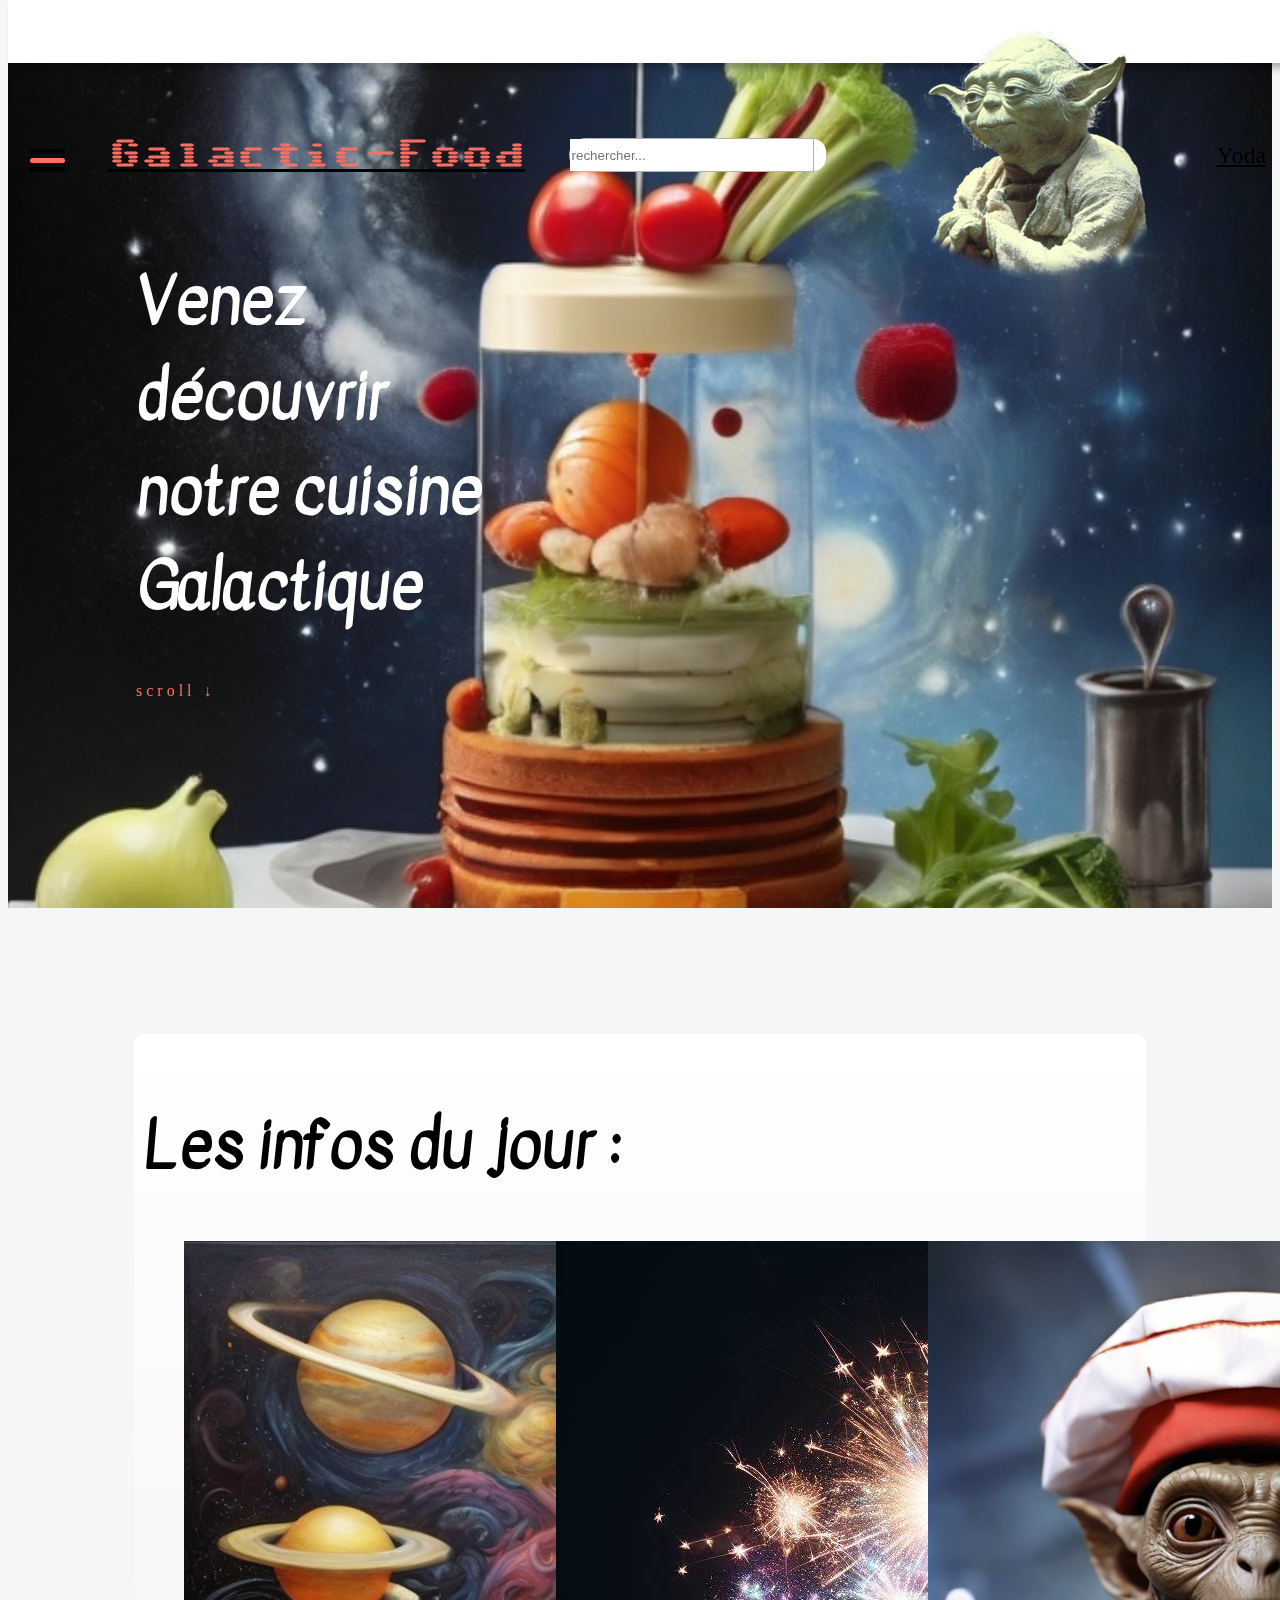
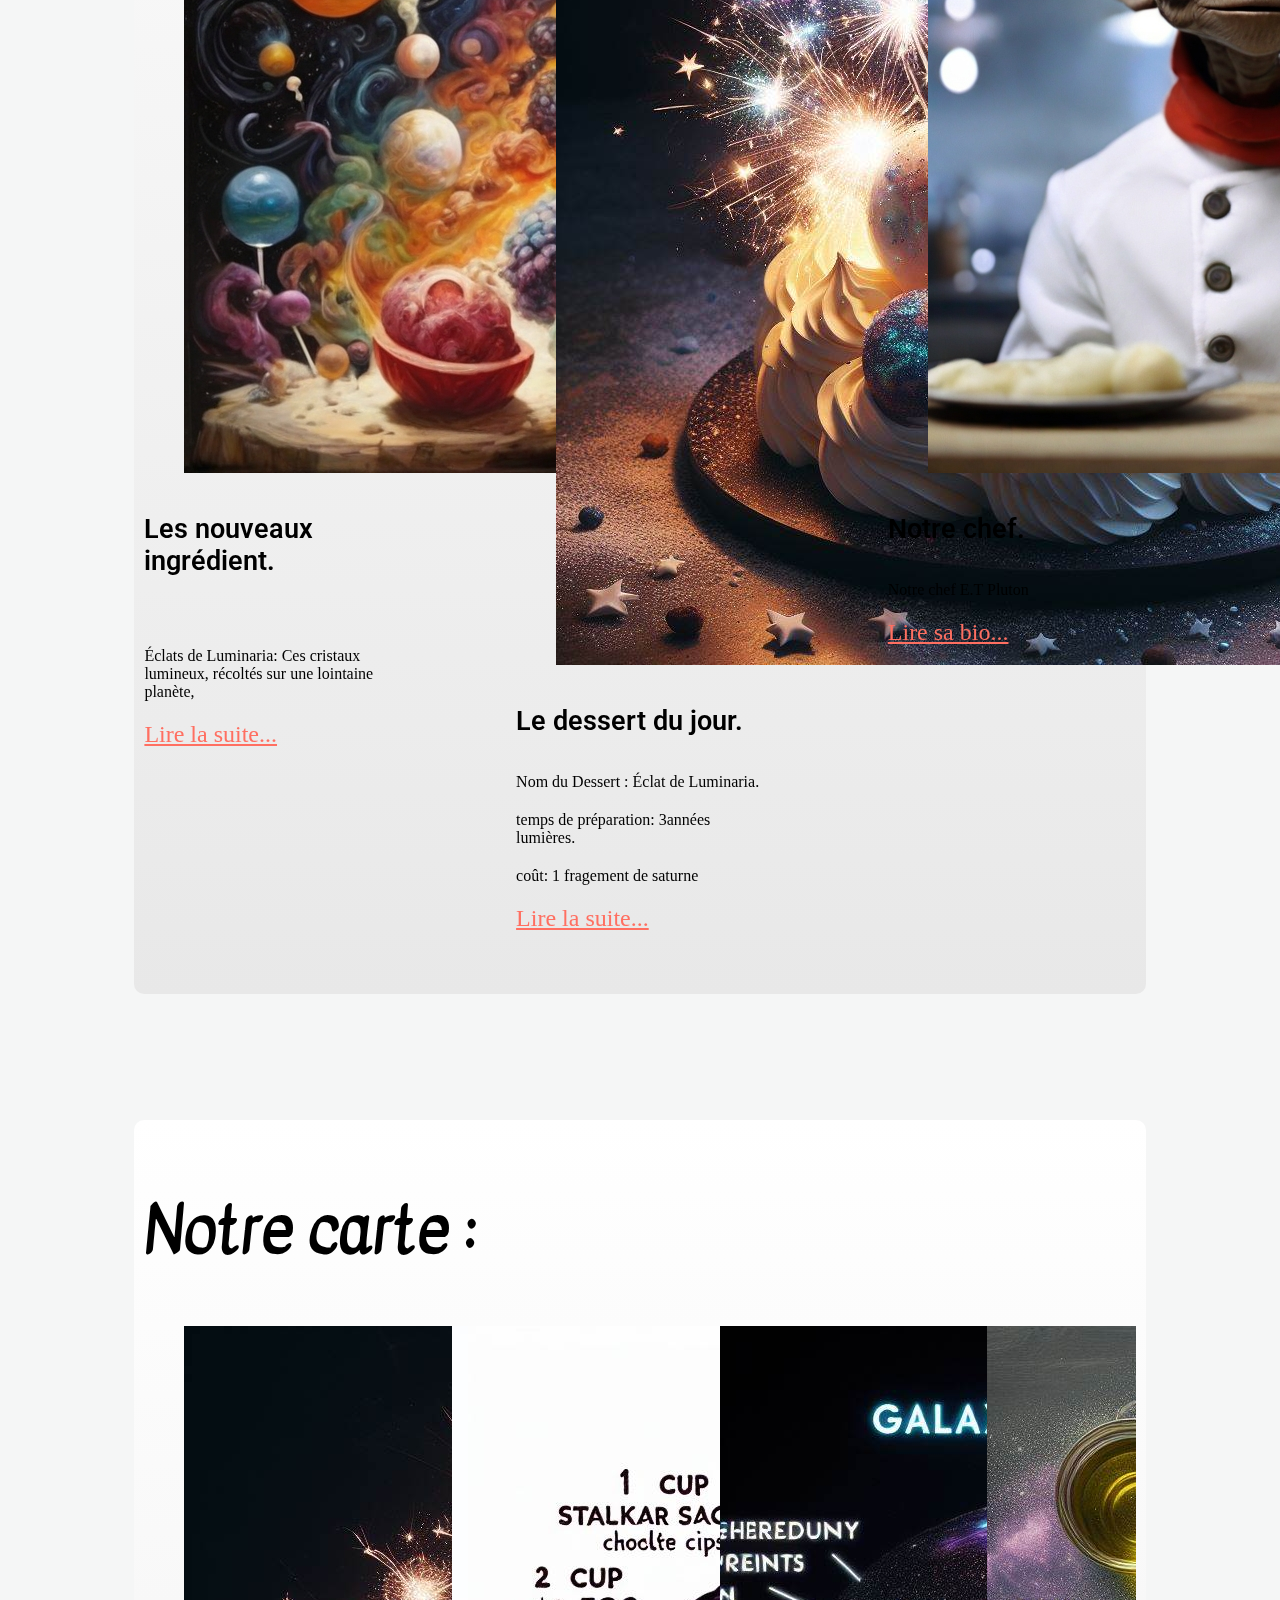
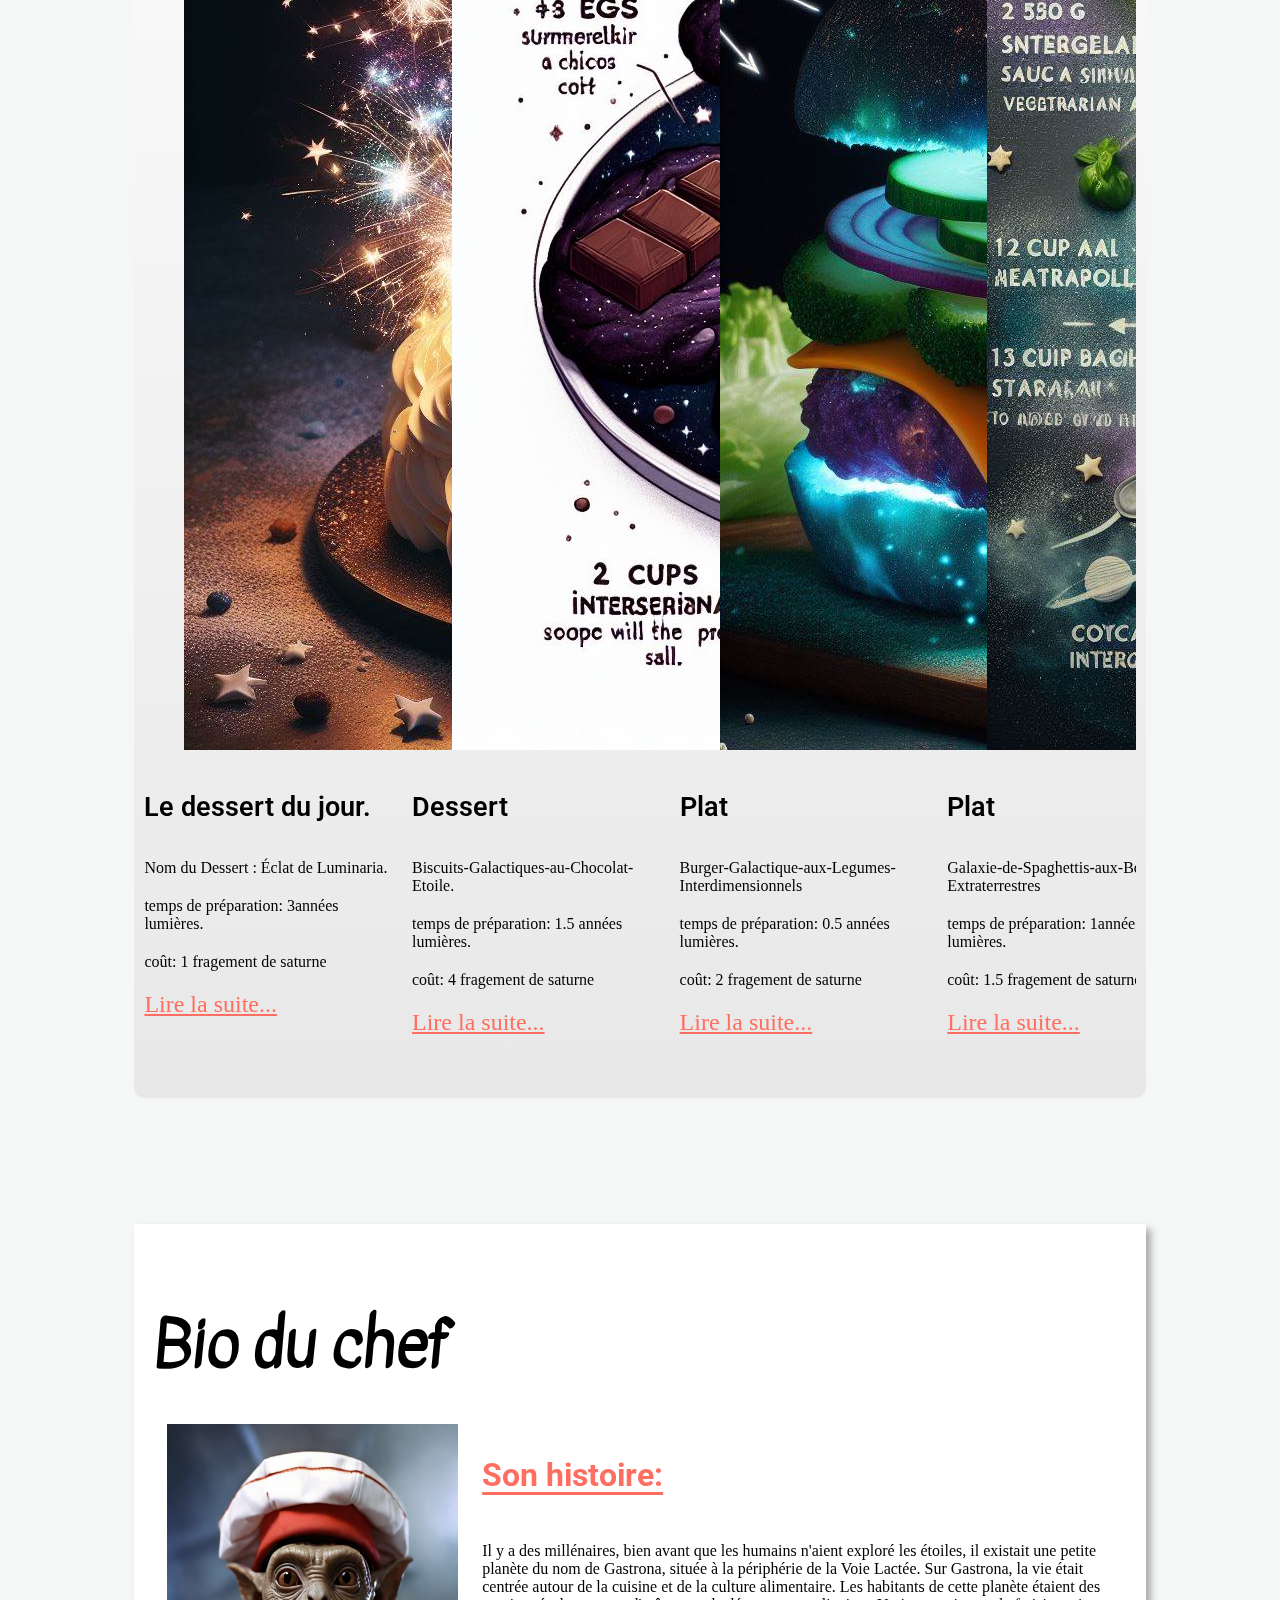
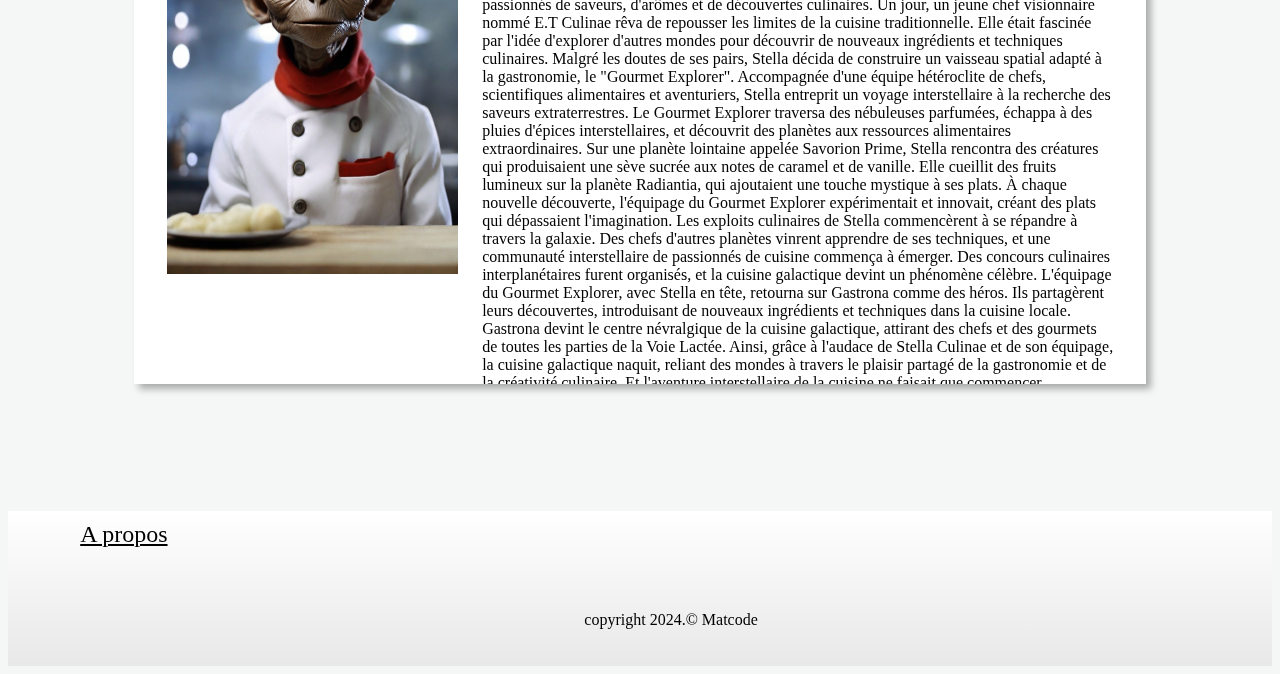
==== index.html @ e608a7cc "Site absurde 1er reposit" ====
<!DOCTYPE html>
<html lang="fr">
  <head>
    <meta charset="UTF-8" />
    <meta name="viewport" content="width=device-width, initial-scale=1.0" />

    <!-- Lien CSS -->
    <link rel="stylesheet" href="./style.css" />

    <!-- Lien Fontawsome -->
    <script
      src="https://kit.fontawesome.com/840e5f51a1.js"
      crossorigin="anonymous"
    ></script>

    <!-- Lien javascript -->
    <script src="./script.js" defer></script>

    <title>Galactic-food</title>
  </head>

  <body>
    <!-- Header -->
    <header class="flex space-arround item-center border-shadow">
      <!-- meni déroulant -->
      <!-- Menu burger -->
      <a href="#" id="openBtn">
        <span id="burger"></span>
      </a>
      <div id="mySidenav" class="sidenav flex space-arround border-shadow">
        <!-- colonne gauche -->
        <ul class="colonne-gauche flex direction-colomn">
          <li>
            <p class="titre-menu">Catégories</p>
          </li>
          <li><a href="#">Petit déjeuner</a></li>
          <li><a href="./Dejeuner.html">Déjeuner</a></li>
          <li><a href="#">Gouter</a></li>
          <li><a href="#">Souper</a></li>
          <li><a href="./menu1.html">Dessert du jour</a></li>
        </ul>
        <!-- colonne droite -->
        <ul class="colonne-right">
          <li>
            <p class="titre-menu">Info</p>
          </li>
          <li>
            <a href="./histoire.html">les débuts de la cuisine Galactic</a>
          </li>
          <li><a href="#bio">Bio du chef E.T</a></li>
          <li><a href="./info.html">Info du jour</a></li>
        </ul>
      </div>


      <!-- Logo -->
      <a href="./index.html">
        <h1>Galactic-Food</h1>
      </a>

      <!-- Barre de recherche -->
      <form action="search" method="GET" class="flex space-between">
        <input type="text" id="search-bar" placeholder="rechercher..." />
        <button type="submit">
          <i class="fa-solid fa-magnifying-glass"></i>
        </button>
      </form>

      <!-- Account -->
      <div class="account">
        <a href="./account.html" class="flex item-center">
          <figure class="image is-48x48">
            <img
              class="is-rounded"
              src="./assets/yoda.ico"
              alt="Photo de yoda"
            />
          </figure>
          <p>Yoda</p>
        </a>
      </div>
    </header>

    <!-- section hero -->
    <section class="hero">
      <div class="hero-titre flex">
        <h2>Venez découvrir notre cuisine Galactique</h2>
        <p class="orange-color">scroll <span>&#8595;</span></p>
      </div>
    </section>

    <main>
      <!-- Section info du jour-->
      <article class="margin white-bg padding radius10">
        <div class="container-card flex space-between">
          <h2>Les infos du jour :</h2>
          <!-- card 1 -->
          <div class="card">
            <div class="card-image">
              <figure class="image is-4by3">
                <img
                  src="./assets/Ingredient-galactic.jpeg"
                  alt="Ingredient galactique"
                />
              </figure>
              <h4>Les nouveaux ingrédient.</h4>
              <br />
              <p>
                Éclats de Luminaria: Ces cristaux lumineux, récoltés sur une
                lointaine planète,
              </p>
              <p><a href="info.html" class="">Lire la suite...</a></p>
            </div>
          </div>

          <!-- card2 -->
          <div class="card">
            <div class="card-image">
              <figure class="image is-4by3">
                <img
                  src="./assets/dessert-du-jour.jpeg"
                  alt="dessert du jour"
                />
              </figure>
              <h4>Le dessert du jour.</h4>
              <p>Nom du Dessert : Éclat de Luminaria.</p>
              <p>temps de préparation: 3années lumières.</p>
              <p>coût: 1 fragement de saturne</p>
              <p><a href="./menu1.html" class="">Lire la suite...</a></p>
            </div>
          </div>

          <!-- card3 -->
          <div class="card">
            <div class="card-image">
              <figure class="image is-4by3">
                <img src="./assets/ET-chef-cuisto.jpeg" alt="chef etoilé" />
              </figure>
              <h4>Notre chef.</h4>
              <p>Notre chef E.T Pluton</p>
              <p><a href="#bio" class="">Lire sa bio...</a></p>
            </div>
          </div>
        </div>
      </article>

      <!-- carte des menus scroll-->
      <section class="recette margin white-bg padding radius10">
        <h2>Notre carte :</h2>
        <div class="container-card flex space-between scroll">
          <!-- Carte menu 1 -->
          <div class="card carte-menu">
            <div class="card-image">
              <figure class="image is-4by3">
                <img
                  src="./assets/dessert-du-jour.jpeg"
                  alt="dessert du jour"
                />
              </figure>
              <h4>Le dessert du jour.</h4>
              <p>Nom du Dessert : Éclat de Luminaria.</p>
              <p>temps de préparation: 3années lumières.</p>
              <p>coût: 1 fragement de saturne</p>
              <p><a href="./menu1.html" class="">Lire la suite...</a></p>
            </div>
          </div>

          <!-- Carte menu 2 -->
          <div class="card carte-menu">
            <div class="card-image">
              <figure class="image is-4by3">
                <img
                  src="./assets/Biscuits-Galactiques-au-Chocolat-etoile.jpeg"
                  alt="Biscuits-Galactiques-au-Chocolat-Etoile"
                />
              </figure>
              <h4>Dessert</h4>
              <p>Biscuits-Galactiques-au-Chocolat-Etoile.</p>
              <p>temps de préparation: 1.5 années lumières.</p>
              <p>coût: 4 fragement de saturne</p>
              <p><a href="" class="">Lire la suite...</a></p>
            </div>
          </div>
          <!-- Carte menu 3 -->
          <div class="card carte-menu">
            <div class="card-image">
              <figure class="image is-4by3">
                <img
                  src="./assets/Burger-Galactique-aux-Legumes-Interdimensionnels.jpeg"
                  alt="Burger-Galactique-aux-Legumes-Interdimensionnels"
                />
              </figure>
              <h4>Plat</h4>
              <p>Burger-Galactique-aux-Legumes-Interdimensionnels</p>
              <p>temps de préparation: 0.5 années lumières.</p>
              <p>coût: 2 fragement de saturne</p>
              <p><a href="" class="">Lire la suite...</a></p>
            </div>
          </div>

          <!-- Carte menu 4 -->
          <div class="card carte-menu">
            <div class="card-image">
              <figure class="image is-4by3">
                <img
                  src=".//assets/Galaxie-de-Spaghettis-aux-Boulettes-Extraterrestres.jpeg"
                  alt="Galaxie-de-Spaghettis-aux-Boulettes-Extraterrestres"
                />
              </figure>
              <h4>Plat</h4>
              <p>Galaxie-de-Spaghettis-aux-Boulettes-Extraterrestres</p>
              <p>temps de préparation: 1années lumières.</p>
              <p>coût: 1.5 fragement de saturne</p>
              <p><a href="" class="">Lire la suite...</a></p>
            </div>
          </div>

          <!-- Carte menu 5 -->
          <div class="card carte-menu">
            <div class="card-image">
              <figure class="image is-4by3">
                <img
                  src="./assets/Gateau-Lune-a-la-Creme-d'Asteroides.jpeg"
                  alt="Gateau-Lune-a-la-Creme-d'astéroides"
                />
              </figure>
              <h4>Dessert</h4>
              <p>Gateau-Lune-a-la-Creme-d'asteroides</p>
              <p>temps de préparation: 3années lumières.</p>
              <p>coût: 1 fragement de saturne</p>
              <p><a href="" class="">Lire la suite...</a></p>
            </div>
          </div>

          <!-- Carte menu 6 -->
          <div class="card carte-menu">
            <div class="card-image">
              <figure class="image is-4by3">
                <img
                  src="./assets/Pizza-Extraterrestre-aux-Fromages-Interstellaires.jpeg"
                  alt="Pizza-Extraterrestre-aux-Fromages-Interstellaires"
                />
              </figure>
              <h4>Plat</h4>
              <p>Pizza-Extraterrestre-aux-Fromages-Interstellaires</p>
              <p>temps de préparation: 4années lumières.</p>
              <p>coût: 5 fragement de saturne</p>
              <p><a href="" class="">Lire la suite...</a></p>
            </div>
          </div>

          <!-- Carte menu 7 -->
          <div class="card carte-menu">
            <div class="card-image">
              <figure class="image is-4by3">
                <img
                  src="./assets/Pasta-UFO-Carbonara.jpeg"
                  alt="Pasta-UFO-Carbonara"
                />
              </figure>
              <h4>Plat</h4>
              <p>Pasta-UFO-Carbonara</p>
              <p>temps de préparation: 2 années lumières.</p>
              <p>coût: 1.3 fragement de saturne</p>
              <p><a href="" class="">Lire la suite...</a></p>
            </div>
          </div>

          <!-- Carte menu 8 -->
          <div class="card carte-menu">
            <div class="card-image">
              <figure class="image is-4by3">
                <img
                  src="./assets/Poisson-Cosmiquee-n-Papillote.jpeg"
                  alt="Poisson-Cosmiquee-n-Papillote"
                />
              </figure>
              <h4>Poisson</h4>
              <p>Poisson-Cosmiquee-n-Papillote</p>
              <p>temps de préparation: 5 années lumières.</p>
              <p>coût: 2,4 fragement de saturne</p>
              <p><a href="" class="">Lire la suite...</a></p>
            </div>
          </div>

          <!-- Carte menu 9 -->
          <div class="card carte-menu">
            <div class="card-image">
              <figure class="image is-4by3">
                <img
                  src="./assets/Salade-de-Constellations-Etincelantes.jpeg"
                  alt="Salade-de-Constellations-Etincelantes"
                />
              </figure>
              <h4>Salade</h4>
              <p>Salade-de-Constellations-Etincelantes</p>
              <p>temps de préparation: 0,5 années lumières.</p>
              <p>coût: 0,7 fragement de saturne</p>
              <p><a href="" class="">Lire la suite...</a></p>
            </div>
          </div>

          <!-- Carte menu 10 -->
          <div class="card carte-menu">
            <div class="card-image">
              <figure class="image is-4by3">
                <img src="./assets/Smoothie-Big-Bang.jpeg" alt="" />
              </figure>
              <h4>Dessert</h4>
              <p>Smoothie-Big-Bang</p>
              <p>temps de préparation: 0,3 années lumières.</p>
              <p>coût: 0,2 fragement de saturne</p>
              <p><a href="" class="">Lire la suite...</a></p>
            </div>
          </div>

          <!-- Carte menu 11 -->
          <div class="card carte-menu">
            <div class="card-image">
              <figure class="image is-4by3">
                <img
                  src="./assets/Tarte-Arc-en-ciel-Extraterrestre.jpeg"
                  alt=""
                />
              </figure>
              <h4>Dessert</h4>
              <p>Tarte-Arc-en-ciel-Extraterrestre</p>
              <p>temps de préparation: 2,3 années lumières.</p>
              <p>coût: 1,2 fragement de saturne</p>
              <p><a href="" class="">Lire la suite...</a></p>
            </div>
          </div>
        </div>
      </section>

      <!-- Section info du chef -->
      <article class="info border-shadow margin" id="bio">
        <h2>Bio du chef</h2>
        <div class="cards-info flex space-arround">
          <img
            src="./assets/ET-chef-cuisto.jpeg"
            alt="Photo de ET extra terrestre en chef cuisto"
          />
          <div class="content-info flex">
            <h3>Son histoire:</h3>
            <p>
              Il y a des millénaires, bien avant que les humains n'aient exploré
              les étoiles, il existait une petite planète du nom de Gastrona,
              située à la périphérie de la Voie Lactée. Sur Gastrona, la vie
              était centrée autour de la cuisine et de la culture alimentaire.
              Les habitants de cette planète étaient des passionnés de saveurs,
              d'arômes et de découvertes culinaires. Un jour, un jeune chef
              visionnaire nommé E.T Culinae rêva de repousser les limites de la
              cuisine traditionnelle. Elle était fascinée par l'idée d'explorer
              d'autres mondes pour découvrir de nouveaux ingrédients et
              techniques culinaires. Malgré les doutes de ses pairs, Stella
              décida de construire un vaisseau spatial adapté à la gastronomie,
              le "Gourmet Explorer". Accompagnée d'une équipe hétéroclite de
              chefs, scientifiques alimentaires et aventuriers, Stella entreprit
              un voyage interstellaire à la recherche des saveurs
              extraterrestres. Le Gourmet Explorer traversa des nébuleuses
              parfumées, échappa à des pluies d'épices interstellaires, et
              découvrit des planètes aux ressources alimentaires
              extraordinaires. Sur une planète lointaine appelée Savorion Prime,
              Stella rencontra des créatures qui produisaient une sève sucrée
              aux notes de caramel et de vanille. Elle cueillit des fruits
              lumineux sur la planète Radiantia, qui ajoutaient une touche
              mystique à ses plats. À chaque nouvelle découverte, l'équipage du
              Gourmet Explorer expérimentait et innovait, créant des plats qui
              dépassaient l'imagination. Les exploits culinaires de Stella
              commencèrent à se répandre à travers la galaxie. Des chefs
              d'autres planètes vinrent apprendre de ses techniques, et une
              communauté interstellaire de passionnés de cuisine commença à
              émerger. Des concours culinaires interplanétaires furent
              organisés, et la cuisine galactique devint un phénomène célèbre.
              L'équipage du Gourmet Explorer, avec Stella en tête, retourna sur
              Gastrona comme des héros. Ils partagèrent leurs découvertes,
              introduisant de nouveaux ingrédients et techniques dans la cuisine
              locale. Gastrona devint le centre névralgique de la cuisine
              galactique, attirant des chefs et des gourmets de toutes les
              parties de la Voie Lactée. Ainsi, grâce à l'audace de Stella
              Culinae et de son équipage, la cuisine galactique naquit, reliant
              des mondes à travers le plaisir partagé de la gastronomie et de la
              créativité culinaire. Et l'aventure interstellaire de la cuisine
              ne faisait que commencer, promettant des saveurs inexplorées et
              des expériences gustatives sans fin.
            </p>
          </div>
        </div>
      </article>
    </main>

    <footer class="flex direction-colomn padding white-bg">
      <div>
        <a href="">A propos</a>
      </div>

      <div class="social-bar">
        <a href="http://www.instagram.fr"
          ><i class="fa-brands fa-instagram"></i
        ></a>
        <a href="http://www.facebook.fr"
          ><i class="fa-brands fa-facebook"></i
        ></a>
        <a href="http://ww.linkedin.fr"
          ><i class="fa-brands fa-linkedin"></i
        ></a>
      </div>

      <div class="copyright">copyright 2024.© Matcode</div>
    </footer>
  </body>
</html>
---- style.css ----
@import url("https://fonts.googleapis.com/css2?family=Kavivanar&family=Roboto:ital,wght@0,100;0,300;0,400;0,500;0,700;0,900;1,100;1,300;1,400;1,500; 1 700;1 900&family=Sixtyfour&display=swap");
@import "https://cdn.jsdelivr.net/npm/bulma@0.9.4/css/bulma.min.css";

:root {
  --black: #000000;
  --color-one: #f4dfc8;
  --color-two: #f4eae0;
  --color-three: #faf6f0;
  --color-four: #ff6f61;
  --white: #ffffff;
  --font-roboto: "Roboto";
  --font-kavivanar: "Kavivanar", cursive;
  --font-sixtyfour: "Sixtyfour", sans-serif;
}

/* GENRALITE */

body {
  background-color: rgba(127, 129, 130, 0.075);
}
h1 {
  font-family: var(--font-sixtyfour);
  color: var(--color-four);
  font-size: 2rem;
}
h2 {
  font-family: var(--font-kavivanar);
  font-size: 4rem;
  font-weight: 700;
}
h3 {
  font-family: var(--font-roboto);
  font-size: 2rem;
  text-decoration: underline;
  text-underline-offset: 0.2em;
  color: var(--color-four);
}
h4 {
  font-family: var(--font-roboto);
  font-weight: 600;
  font-size: 1.7rem;
}
.titre-menu {
  font-size: 1.5rem;
  color: var(--color-four);
}
.flex {
  display: flex;
  flex-wrap: wrap;
}
.space-between {
  justify-content: space-between;
}
.space-arround {
  justify-content: space-around;
}
.direction-colomn {
  flex-direction: column;
}
.item-center {
  align-items: center;
}
a {
  color: var(--black);
  font-size: 1.5rem;
}
a:visited,
::before,
::after {
  color: var(--blue);
}
.button-menu {
  border: 2px solid var(--color-two);
  border-radius: 30px;
  background-color: var(--color-three);
  box-shadow: 10px 5px 5px var(--color-three);
}
.margin {
  margin: 10%;
}
.padding {
    padding: 10px;
}
.radius10 {
    border-radius: 10px;
}
.border-shadow {
  box-shadow: 5px 5px 7px rgba(0, 0, 0, 0.307);
}
.orange-color {
  color: var(--color-four);
  letter-spacing: 4px;
}
.white-bg {
    background: rgb(232,232,232);
    background: linear-gradient(0deg, rgba(232,232,232,1) 0%, rgba(255,255,255,1) 100%);
    
    /* HEADER */
}
header {
  position: fixed;
  top: 0;
  width: 100%;
  background-color: var(--white);
  height: 7vh;
  z-index: 10;
}
/* Sidenav menu */
.sidenav {
  height: 0;
  visibility: hidden;
  width: 100%;
  position: fixed;
  top: 7vh;
  background-color: var(--white);
  padding-top: 60px;
  transition: 0.3s ease;
  border-top: 1px solid rgba(0, 0, 0, 0.3);
}
/* Sidenav menu links */
.sidenav a {
  text-decoration: none;
  color: var(--black);
  transition: 0.3s;
}

.sidenav a:hover {
  color: #111;
  transform: scale(1.2);
}

.sidenav ul {
  list-style-type: none;
  padding: 0;
  margin: 0;
  transition: 0.1s;
}
.colonne-gauche {
  border-right: 1px solid rgba(0, 0, 0, 0.3);
  width: 40%;
  transition: 0.1s;

}

 /*Active class */
.sidenav.active {
  height: 37vh;
  visibility: visible;
  top: 7vh;
}

/* Icône burger */
#burger {
  display: inline-block;
  position: relative;
  width: 35px;
  height: 5px;
  background-color: var(--color-four);
  border-radius: 3px;
}
#burger::before,
#burger::after {
  content: "";
  width: 35px;
  height: 5px;
  background-color: #000000;
  display: inline-block;
  position: absolute;
  transform-origin: center;
  transition: all 0.3s ease;
  border-radius: 3px;
}
/* Mouvement burger */
#burger::before {
  top: -9px;
}
#burger::after {
  top: 9px;
}
#burger.open {
  background: transparent;
}
#burger.open::before {
  transform: rotate(45deg);
  top: 0;
}
#burger.open::after {
  transform: rotate(-45deg);
  top: 0;
}
/* Barre de recherche */
form {
  background-color: var(--white);
  border: 1px solid rgba(0, 0, 0, 0.3);
  border-radius: 20px;
  width: 20%;
  height: 2rem;
  color: #000;
}
input,
button {
    border: none;
    background-color: var(--white);
    border-radius: 0 20px 20px 0;
  }
  button {
  border-left:  1px solid rgba(0, 0, 0, 0.3);
}
button:hover {
    cursor: pointer;
    color: var(--color-four);
}
input {
  width: 92%;
}
.account p{
padding-left: 10px;
}

/* HERO */
.hero {
  background-image: url(./assets/hero2.jpeg);
  height: 100vh;
  background-size: cover;
  background-repeat: no-repeat;
  background-position: center;
}
.hero-titre {
  color: var(--white);
  height: 100%;
  width: 30%;
  align-content: center;
  margin-left: 8rem;
}

/* SECTION INFO*/

.info {
  background-color: var(--white);
  padding: 20px;
  overflow-y: scroll;
}
.info p {
    width: fit-content;
}
.cards-info {
  height: 60vh;
}
.cards-info img {
  width: 30%;
  height: 50vh;
}
.content-info {
  width: 65%;
  height: 50vh;
}

/* INFO DU JOUR */

.container-card,
h2 {
  width: 100%;
  margin-bottom: 2rem;
}
.card {
  width: 25%;
}
.card p {
  margin-bottom: 20px;
}
.card a {
  color: var(--color-four);
}

/*carte menu */

.scroll {
  display: flex;
  overflow-x: scroll;
  scroll-snap-type: x mandatory;

  max-width: 100%;
  flex-wrap: nowrap;
}
.carte-menu {
  display: inline;
  width: 25%;
  flex-shrink: 0;
  scroll-snap-type: y mandatory;
  justify-content: flex-end;
  margin-right: 2%;
}

footer>div {
margin-left: 5%;
height: 5vh;
}
.copyright {
    text-align: center;
}
/* page menu... */
.page-menu {
    height: 100vh;
}
.page-menu h3 {
    margin-bottom: 1rem;
}
/*page account*/
.account h3 {
    width: 100%;
}
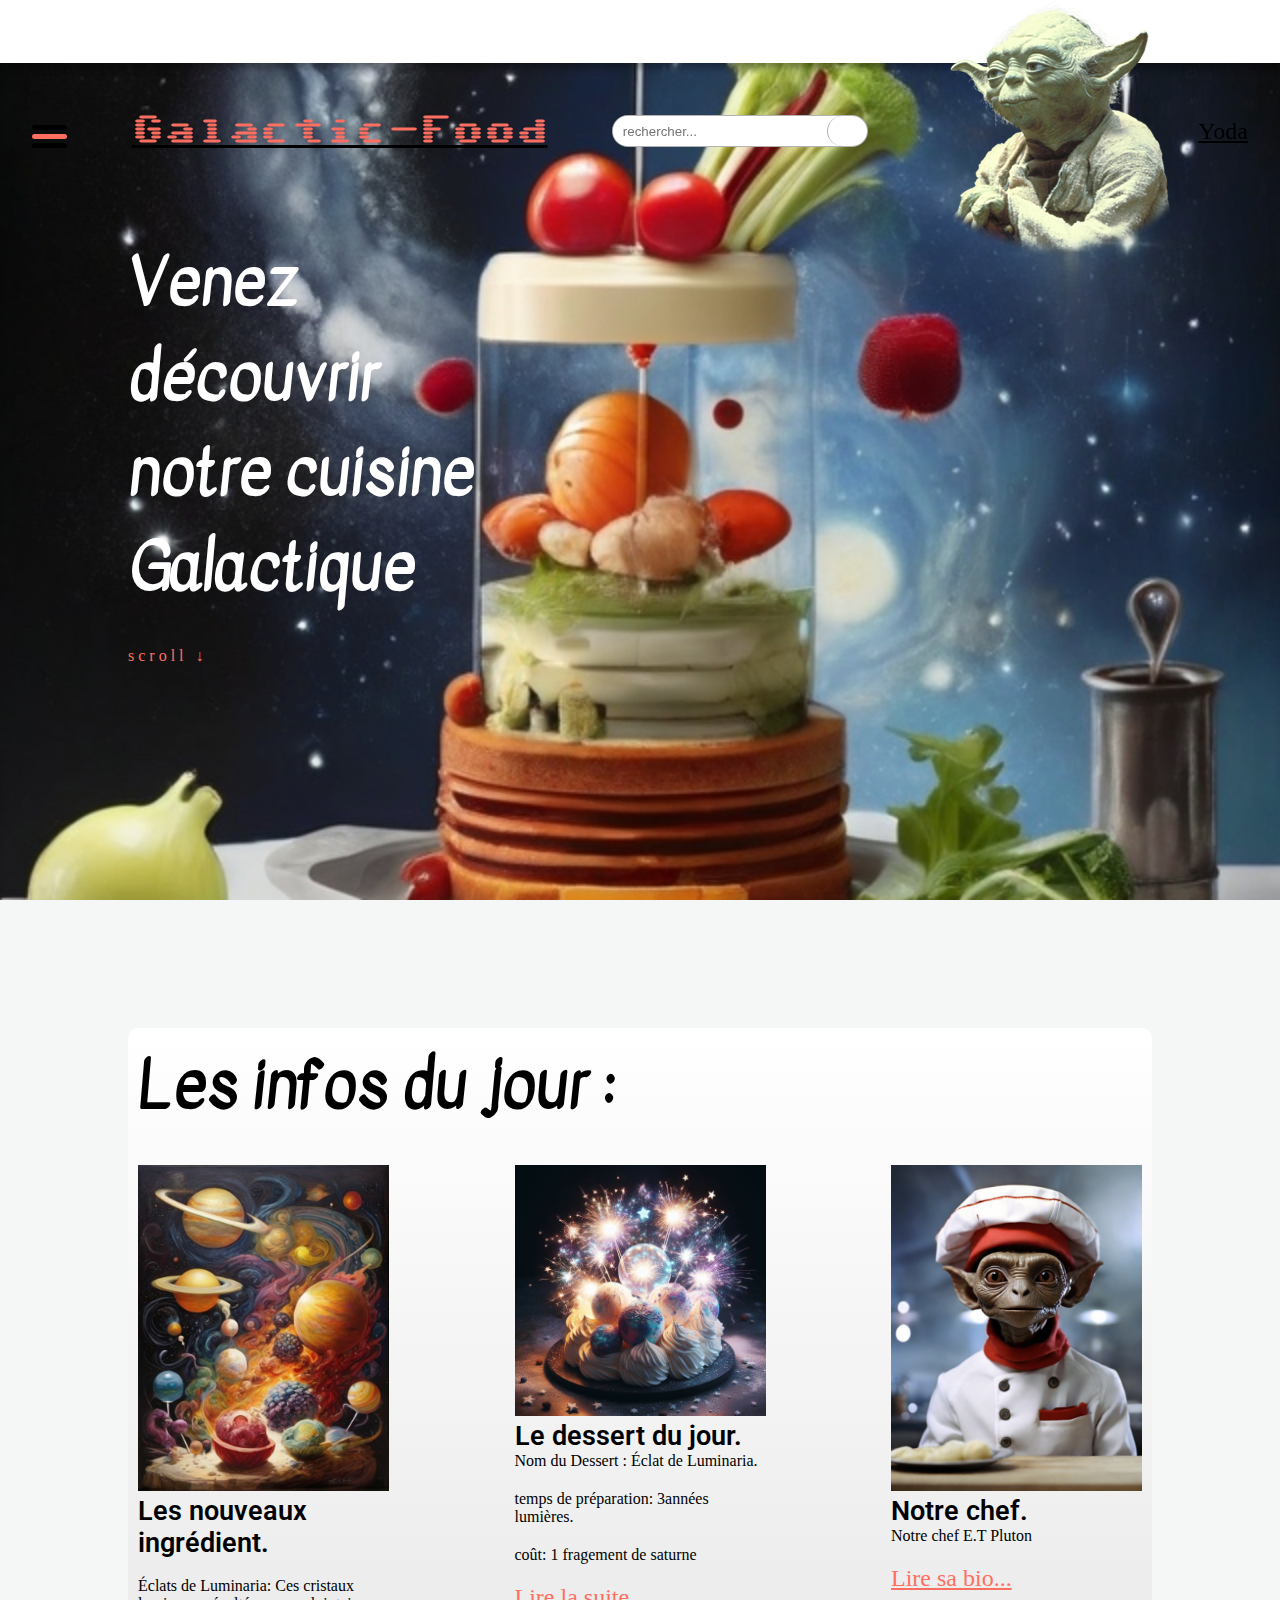
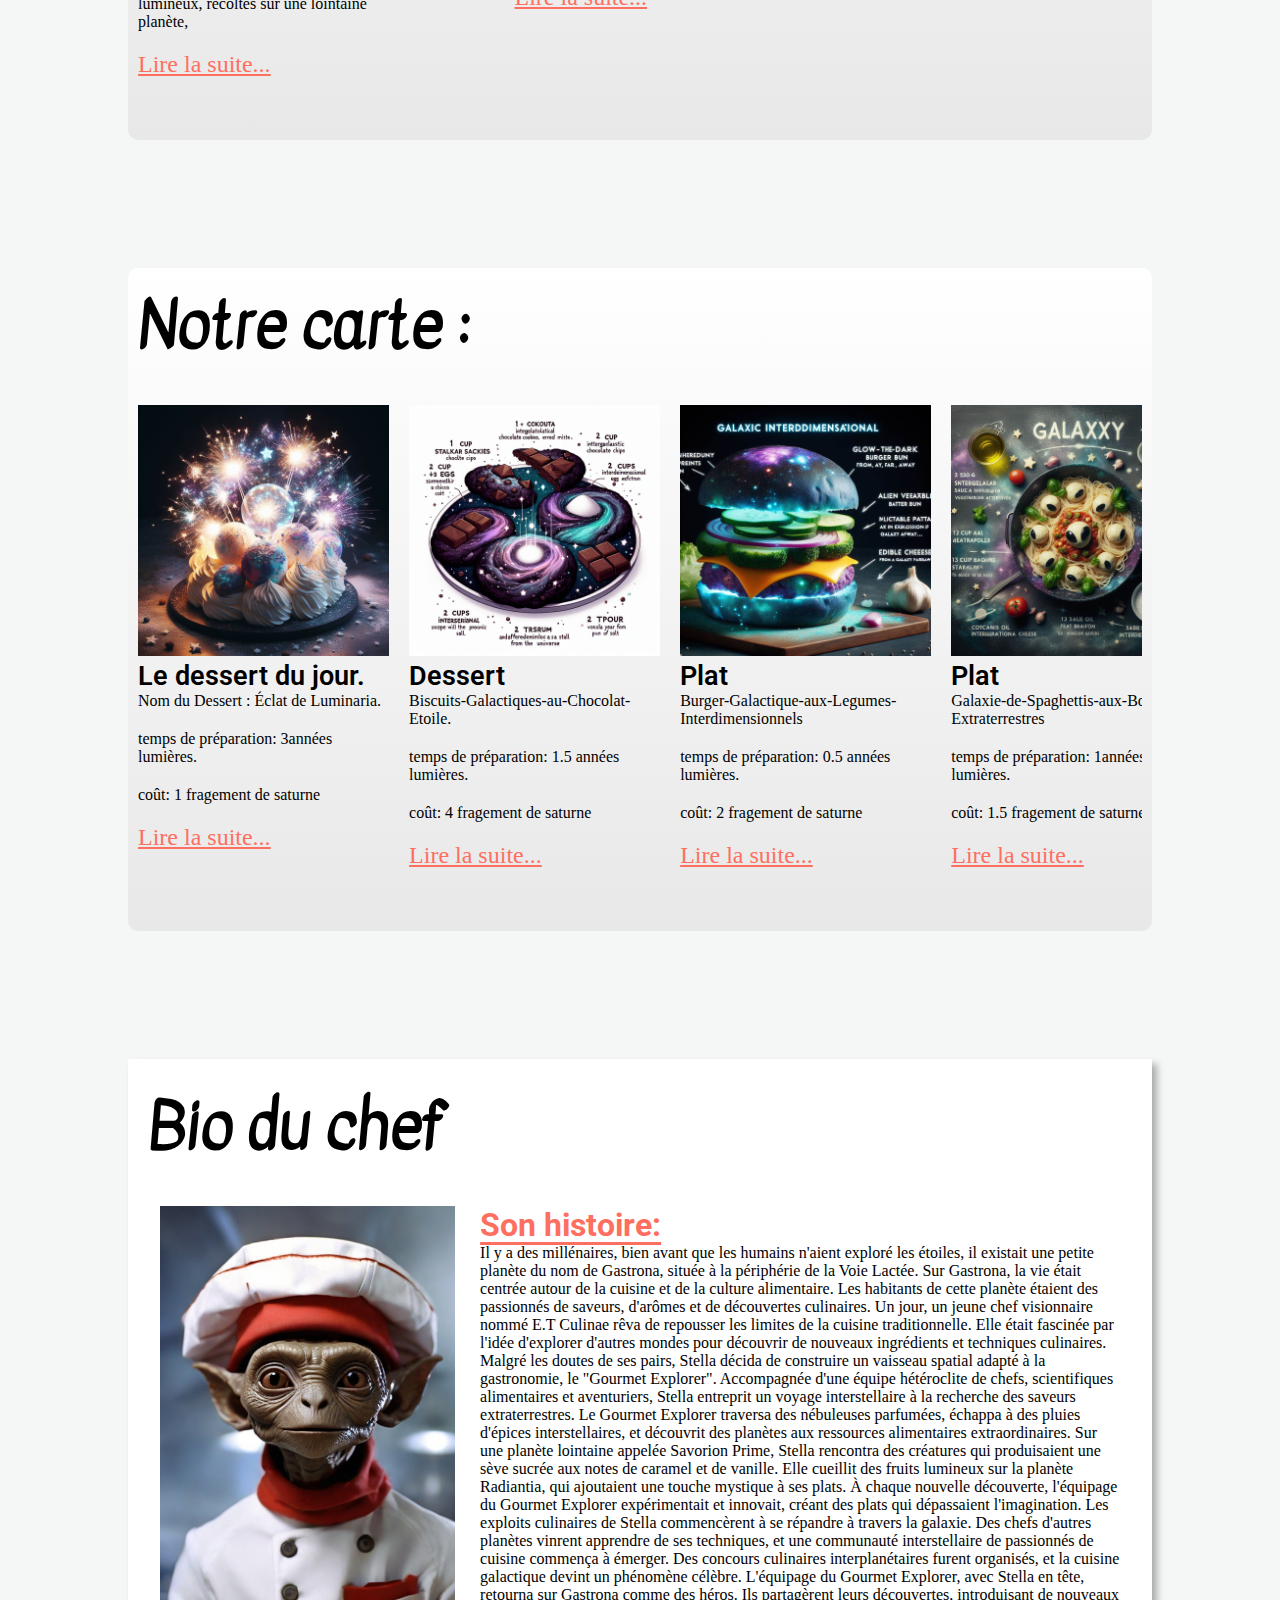
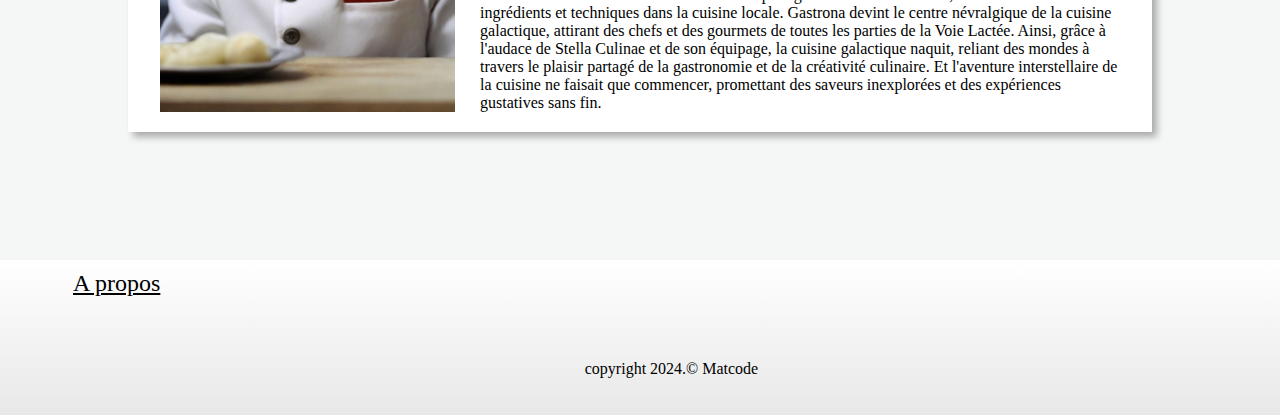
==== commit 04e4f1f0: "petit modif" ====
--- a/index.html
+++ b/index.html
@@ -51,8 +51,6 @@
           <li><a href="./info.html">Info du jour</a></li>
         </ul>
       </div>
-
-
       <!-- Logo -->
       <a href="./index.html">
         <h1>Galactic-Food</h1>
@@ -61,7 +59,7 @@
       <!-- Barre de recherche -->
       <form action="search" method="GET" class="flex space-between">
         <input type="text" id="search-bar" placeholder="rechercher..." />
-        <button type="submit">
+        <button type="submit flex item-center">
           <i class="fa-solid fa-magnifying-glass"></i>
         </button>
       </form>
--- a/style.css
+++ b/style.css
@@ -1,6 +1,10 @@
 @import url("https://fonts.googleapis.com/css2?family=Kavivanar&family=Roboto:ital,wght@0,100;0,300;0,400;0,500;0,700;0,900;1,100;1,300;1,400;1,500; 1 700;1 900&family=Sixtyfour&display=swap");
 @import "https://cdn.jsdelivr.net/npm/bulma@0.9.4/css/bulma.min.css";
-
+*{
+  padding: 0;
+  margin: 0;
+  box-sizing: border-box;
+}
 :root {
   --black: #000000;
   --color-one: #f4dfc8;
@@ -79,10 +83,10 @@
   margin: 10%;
 }
 .padding {
-    padding: 10px;
+  padding: 10px;
 }
 .radius10 {
-    border-radius: 10px;
+  border-radius: 10px;
 }
 .border-shadow {
   box-shadow: 5px 5px 7px rgba(0, 0, 0, 0.307);
@@ -92,10 +96,14 @@
   letter-spacing: 4px;
 }
 .white-bg {
-    background: rgb(232,232,232);
-    background: linear-gradient(0deg, rgba(232,232,232,1) 0%, rgba(255,255,255,1) 100%);
-    
-    /* HEADER */
+  background: rgb(232, 232, 232);
+  background: linear-gradient(
+    0deg,
+    rgba(232, 232, 232, 1) 0%,
+    rgba(255, 255, 255, 1) 100%
+  );
+
+  /* HEADER */
 }
 header {
   position: fixed;
@@ -103,12 +111,12 @@
   width: 100%;
   background-color: var(--white);
   height: 7vh;
-  z-index: 10;
+  z-index: 10000;
 }
 /* Sidenav menu */
 .sidenav {
-  height: 0;
-  visibility: hidden;
+  z-index: -1;
+  height: 300px;
   width: 100%;
   position: fixed;
   top: 7vh;
@@ -116,6 +124,7 @@
   padding-top: 60px;
   transition: 0.3s ease;
   border-top: 1px solid rgba(0, 0, 0, 0.3);
+  transform: translateY(-400px);
 }
 /* Sidenav menu links */
 .sidenav a {
@@ -139,14 +148,11 @@
   border-right: 1px solid rgba(0, 0, 0, 0.3);
   width: 40%;
   transition: 0.1s;
-
-}
-
- /*Active class */
+}
+
+/*Active class */
 .sidenav.active {
-  height: 37vh;
-  visibility: visible;
-  top: 7vh;
+  transform: translateY(0);
 }
 
 /* Icône burger */
@@ -181,10 +187,13 @@
   background: transparent;
 }
 #burger.open::before {
+  background-color: red;
+
   transform: rotate(45deg);
   top: 0;
 }
 #burger.open::after {
+  background-color: red;
   transform: rotate(-45deg);
   top: 0;
 }
@@ -197,24 +206,29 @@
   height: 2rem;
   color: #000;
 }
+form button{
+  margin-right: 10px;
+width:30px;
+}
 input,
 button {
-    border: none;
-    background-color: var(--white);
-    border-radius: 0 20px 20px 0;
-  }
-  button {
-  border-left:  1px solid rgba(0, 0, 0, 0.3);
+  padding-left: 10px;
+  border: none;
+  background-color: var(--white);
+  border-radius:20px;
+}
+button {
+  border-left: 1px solid rgba(0, 0, 0, 0.3);
 }
 button:hover {
-    cursor: pointer;
-    color: var(--color-four);
+  cursor: pointer;
+  color: var(--color-four);
 }
 input {
-  width: 92%;
-}
-.account p{
-padding-left: 10px;
+  width: 70%;
+}
+.account p {
+  padding-left: 10px;
 }
 
 /* HERO */
@@ -238,21 +252,17 @@
 .info {
   background-color: var(--white);
   padding: 20px;
-  overflow-y: scroll;
 }
 .info p {
-    width: fit-content;
-}
-.cards-info {
-  height: 60vh;
+  width: fit-content;
+
 }
 .cards-info img {
   width: 30%;
-  height: 50vh;
+  object-fit: cover;
 }
 .content-info {
   width: 65%;
-  height: 50vh;
 }
 
 /* INFO DU JOUR */
@@ -264,6 +274,10 @@
 }
 .card {
   width: 25%;
+}
+.card img{
+  width: 100%;
+  object-fit: cover;
 }
 .card p {
   margin-bottom: 20px;
@@ -291,21 +305,76 @@
   margin-right: 2%;
 }
 
-footer>div {
-margin-left: 5%;
-height: 5vh;
+footer > div {
+  margin-left: 5%;
+  height: 5vh;
 }
 .copyright {
-    text-align: center;
+  text-align: center;
 }
 /* page menu... */
 .page-menu {
-    height: 100vh;
+  height: 100vh;
 }
 .page-menu h3 {
-    margin-bottom: 1rem;
+  margin-bottom: 1rem;
 }
 /*page account*/
 .account h3 {
-    width: 100%;
+  width: 100%;
+}
+@media all and (max-width:579px) {
+  h2{
+    font-size: 2rem;
+  }
+  .hero-titre{
+    width: 60%;
+  }
+  /*header*/
+  header{
+    height: 12vh;
+  }
+  .sidenav {
+    position: fixed;
+    padding-left: 12px;
+    left: 0;
+    top: 12vh;
+    z-index: -1;
+    height:100vh;
+    width: 200px;
+    transform: translateX(-200px);
+  }
+  form button{
+    width: 30px;
+  }
+    /*Active class */
+    .sidenav.active {
+      transform: translateX(0);
+    }
+  .colonne-gauche {
+    width: 100%;
+  }
+  form{
+    width: 50%;
+  }
+  /*hero*/
+  .hero{
+    width: 100%;
+  }
+  /*card*/
+  .card{
+    width: 100%;
+    margin-bottom: 20px;
+  }
+  .carte-menu{
+    width: 70%;
+  }
+  .cards-info img{
+    width: 100%;
+  }
+  .content-info{
+    width: 100%;
+    height: 400px;
+    overflow-y: scroll;
+  }
 }